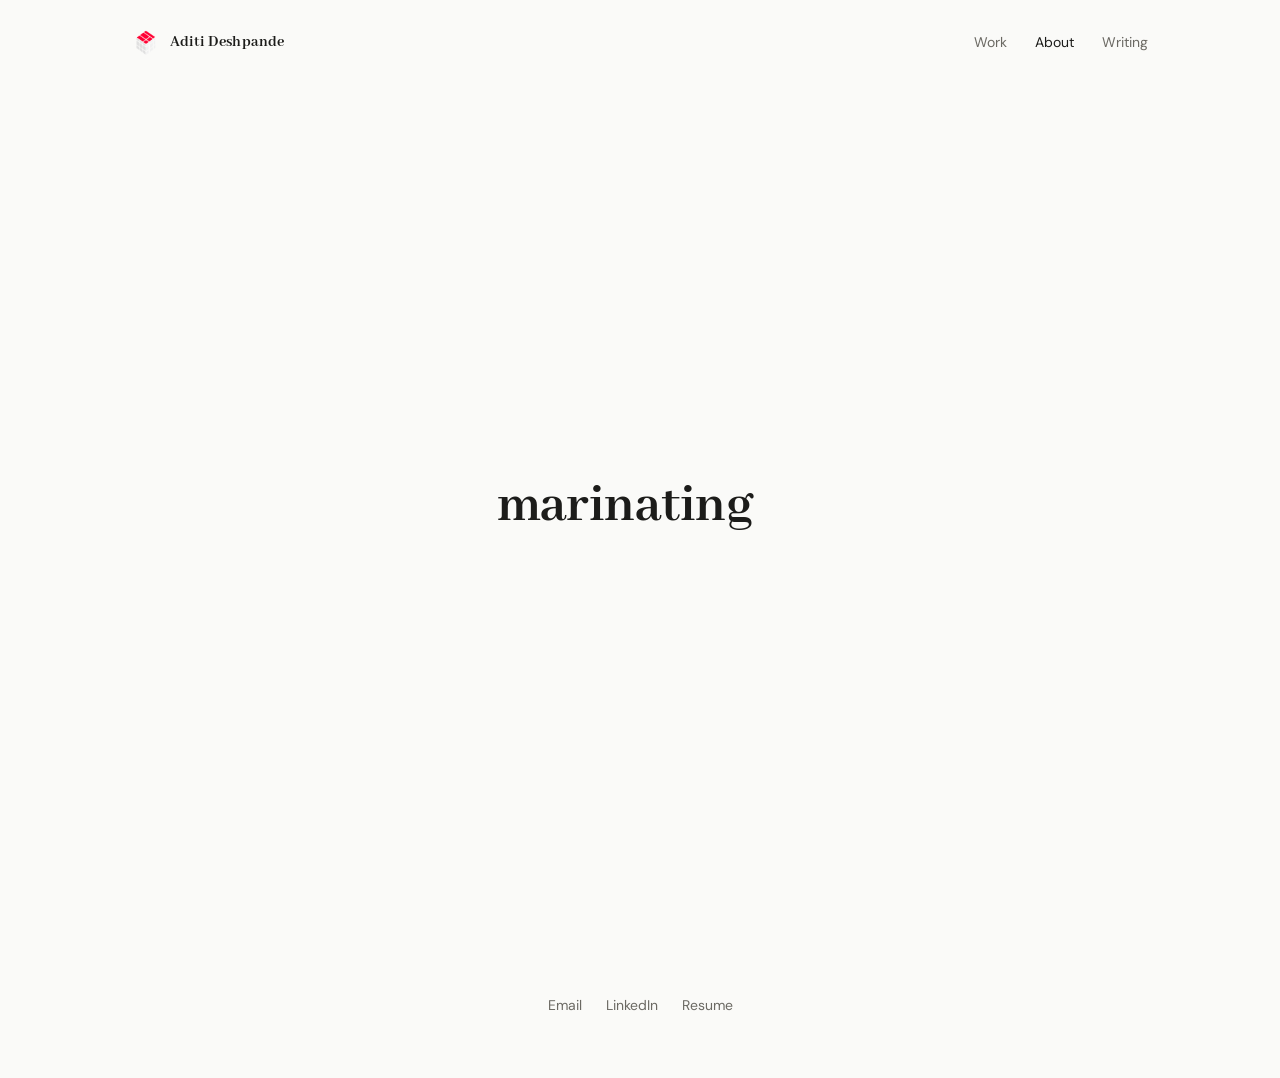
==== about.html @ 15c0b000 "Open resume in new tab across all pages Co-Authored-By: Claude Sonnet 4.6 <noreply@anthropic.com>" ====
<!DOCTYPE html>
<html lang="en">
<head>
<meta charset="UTF-8">
<meta name="viewport" content="width=device-width, initial-scale=1.0">
<title>About — Aditi Deshpande</title>
<link rel="preconnect" href="https://fonts.googleapis.com">
<link rel="preconnect" href="https://fonts.gstatic.com" crossorigin>
<link href="https://fonts.googleapis.com/css2?family=Abhaya+Libre:wght@500;700&family=DM+Sans:wght@400;500&family=DM+Mono:wght@400&display=swap" rel="stylesheet">
<link rel="stylesheet" href="assets/styles.css">
<style>
  .placeholder-screen {
    min-height: 100vh;
    display: flex;
    align-items: center;
    justify-content: center;
  }
  .placeholder-word {
    font-family: var(--display);
    font-weight: 700;
    font-size: clamp(28px, 5vw, 56px);
    color: var(--ink);
    letter-spacing: -0.01em;
  }
  .placeholder-dots span {
    display: inline-block;
    animation: blink 1.4s infinite;
    opacity: 0;
  }
  .placeholder-dots span:nth-child(2) { animation-delay: 0.2s; }
  .placeholder-dots span:nth-child(3) { animation-delay: 0.4s; }
  @keyframes blink {
    0%, 100% { opacity: 0; }
    50% { opacity: 1; }
  }
</style>
<!-- Google Analytics GA4 — replace YOUR_GA4_ID with your Measurement ID (format: G-XXXXXXXXXX) -->
<script async src="https://www.googletagmanager.com/gtag/js?id=YOUR_GA4_ID"></script>
<script>
  window.dataLayer = window.dataLayer || [];
  function gtag(){dataLayer.push(arguments);}
  gtag("js", new Date());
  gtag("config", "YOUR_GA4_ID");
</script>
</head>
<body>

<header class="site-header">
  <div class="mark">
    <img src="assets/logo-cube.png" alt="Aditi Deshpande">
    <span>Aditi Deshpande</span>
  </div>
  <nav>
    <a href="work.html">Work</a>
    <a href="about.html" aria-current="page">About</a>
    <a href="writing.html">Writing</a>
  </nav>
</header>

<main>
  <div class="placeholder-screen">
    <p class="placeholder-word">
      <span id="cycling-word">marinating</span><span class="placeholder-dots"><span>.</span><span>.</span><span>.</span></span>
    </p>
  </div>
</main>

<footer class="site-footer">
  <a href="mailto:divine.sukh@gmail.com">Email</a>
  <a href="https://www.linkedin.com/in/deshpandeaditi/">LinkedIn</a>
  <a href="assets/resume.pdf" target="_blank" rel="noopener">Resume</a>
</footer>

<script>
  const words = ['marinating', 'fermenting', 'simmering', 'brewing', 'percolating'];
  let i = 0;
  const el = document.getElementById('cycling-word');
  setInterval(() => {
    i = (i + 1) % words.length;
    el.style.opacity = '0';
    el.style.transition = 'opacity 0.3s ease';
    setTimeout(() => {
      el.textContent = words[i];
      el.style.opacity = '1';
    }, 300);
  }, 2200);
</script>

</body>
</html>
---- assets/styles.css ----
/* ============================================
   SHARED DESIGN TOKENS & BASE STYLES
   Linked from every page. Page-specific layout
   lives in a per-page <style> block.
   ============================================ */

:root {
  --paper: #FAFAF8;
  --paper-warm: #F1EEE6;
  --ink: #1C1C1A;
  --ink-soft: #6B6963;
  --line-soft: #DAD7CD;
  --accent: #C1391D;
  --accent-soft: #F3E3DD;
  --cube-face: #DEDBD2;
  --cube-edge: #B6B2A6;
  --radius: 14px;
  --display: "Abhaya Libre", serif;
  --body: "DM Sans", sans-serif;
  --mono: "DM Mono", monospace;
}

*, *::before, *::after { box-sizing: border-box; }

html { scroll-behavior: smooth; }

body {
  margin: 0;
  background: var(--paper);
  color: var(--ink);
  font-family: var(--body);
  -webkit-font-smoothing: antialiased;
}

a { color: inherit; text-decoration: none; }

a:focus-visible,
button:focus-visible {
  outline: 2px solid var(--accent);
  outline-offset: 3px;
}

/* ---------- site header ---------- */
.site-header {
  display: flex;
  align-items: center;
  justify-content: space-between;
  max-width: 1080px;
  margin: 0 auto;
  padding: 28px 32px 0;
}

.mark { display: flex; align-items: center; gap: 10px; }
.mark img { width: 28px; height: 28px; display: block; }
.mark span {
  font-family: var(--display);
  font-weight: 700;
  font-size: 16px;
  letter-spacing: 0.01em;
}

nav { display: flex; gap: 28px; font-size: 14px; color: var(--ink-soft); }
nav a { transition: color .15s ease; }
nav a:hover { color: var(--ink); }
nav a[aria-current="page"] { color: var(--ink); }

/* ---------- site footer ---------- */
.site-footer {
  max-width: 1080px;
  margin: 0 auto;
  padding: 40px 32px 64px;
  display: flex;
  justify-content: center;
  gap: 24px;
  font-size: 14px;
  color: var(--ink-soft);
}
.site-footer a:hover { color: var(--accent); }

/* ---------- reduced motion ---------- */
@media (prefers-reduced-motion: reduce) {
  *, *::before, *::after {
    animation-duration: 0.01ms !important;
    animation-iteration-count: 1 !important;
    transition-duration: 0.01ms !important;
  }
}
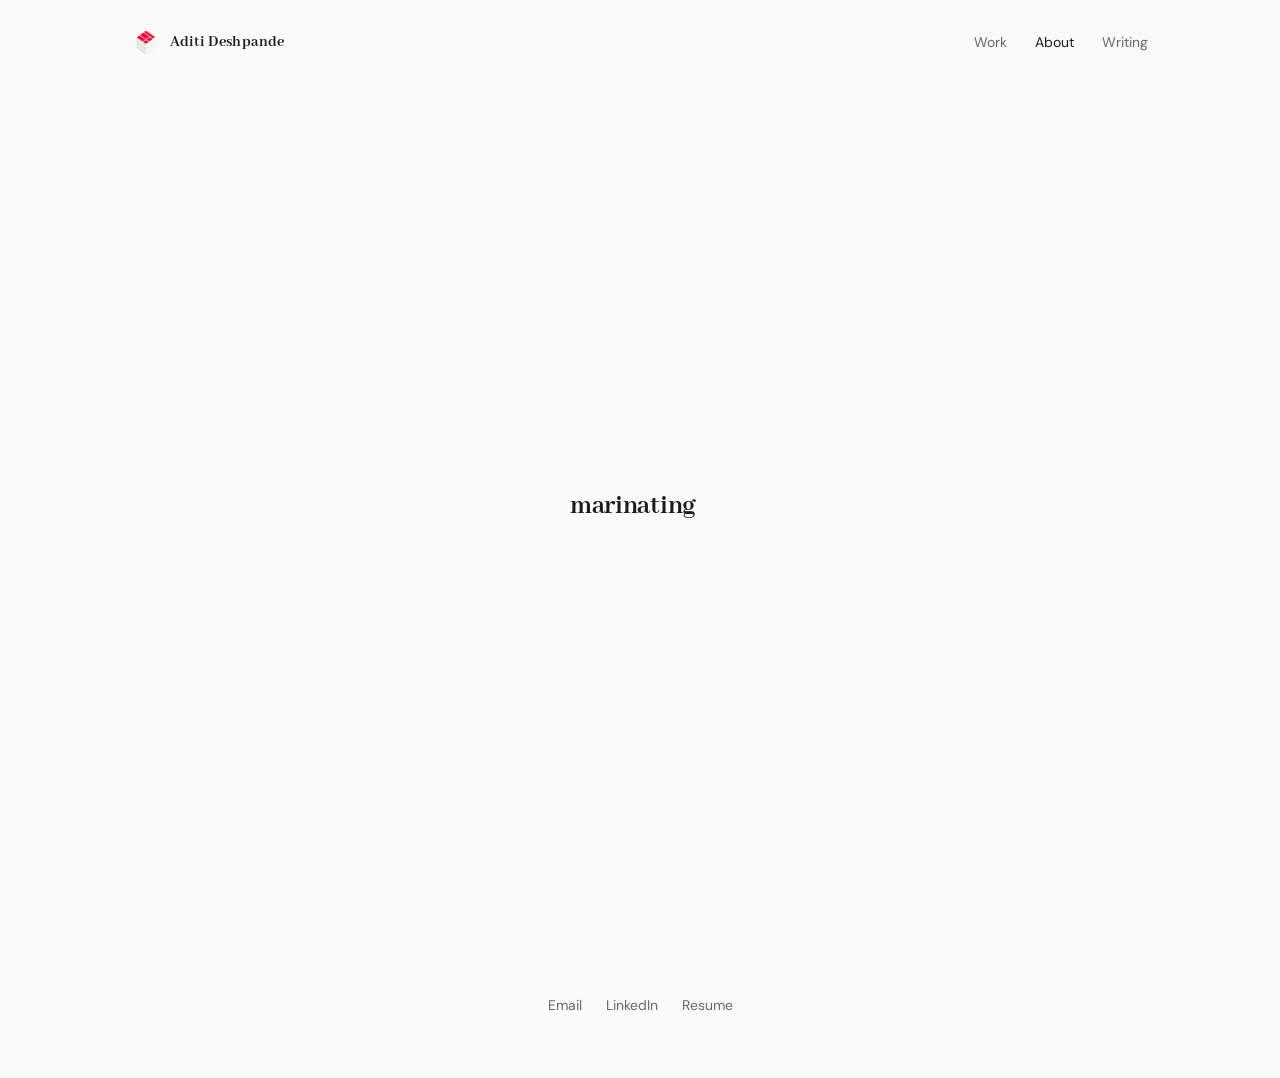
==== commit a72c170b: "Halve placeholder word font size on blank pages Co-Authored-By: Claude Sonnet 4.6 <noreply@anthropic" ====
--- a/about.html
+++ b/about.html
@@ -18,7 +18,7 @@
   .placeholder-word {
     font-family: var(--display);
     font-weight: 700;
-    font-size: clamp(28px, 5vw, 56px);
+    font-size: clamp(14px, 2.5vw, 28px);
     color: var(--ink);
     letter-spacing: -0.01em;
   }
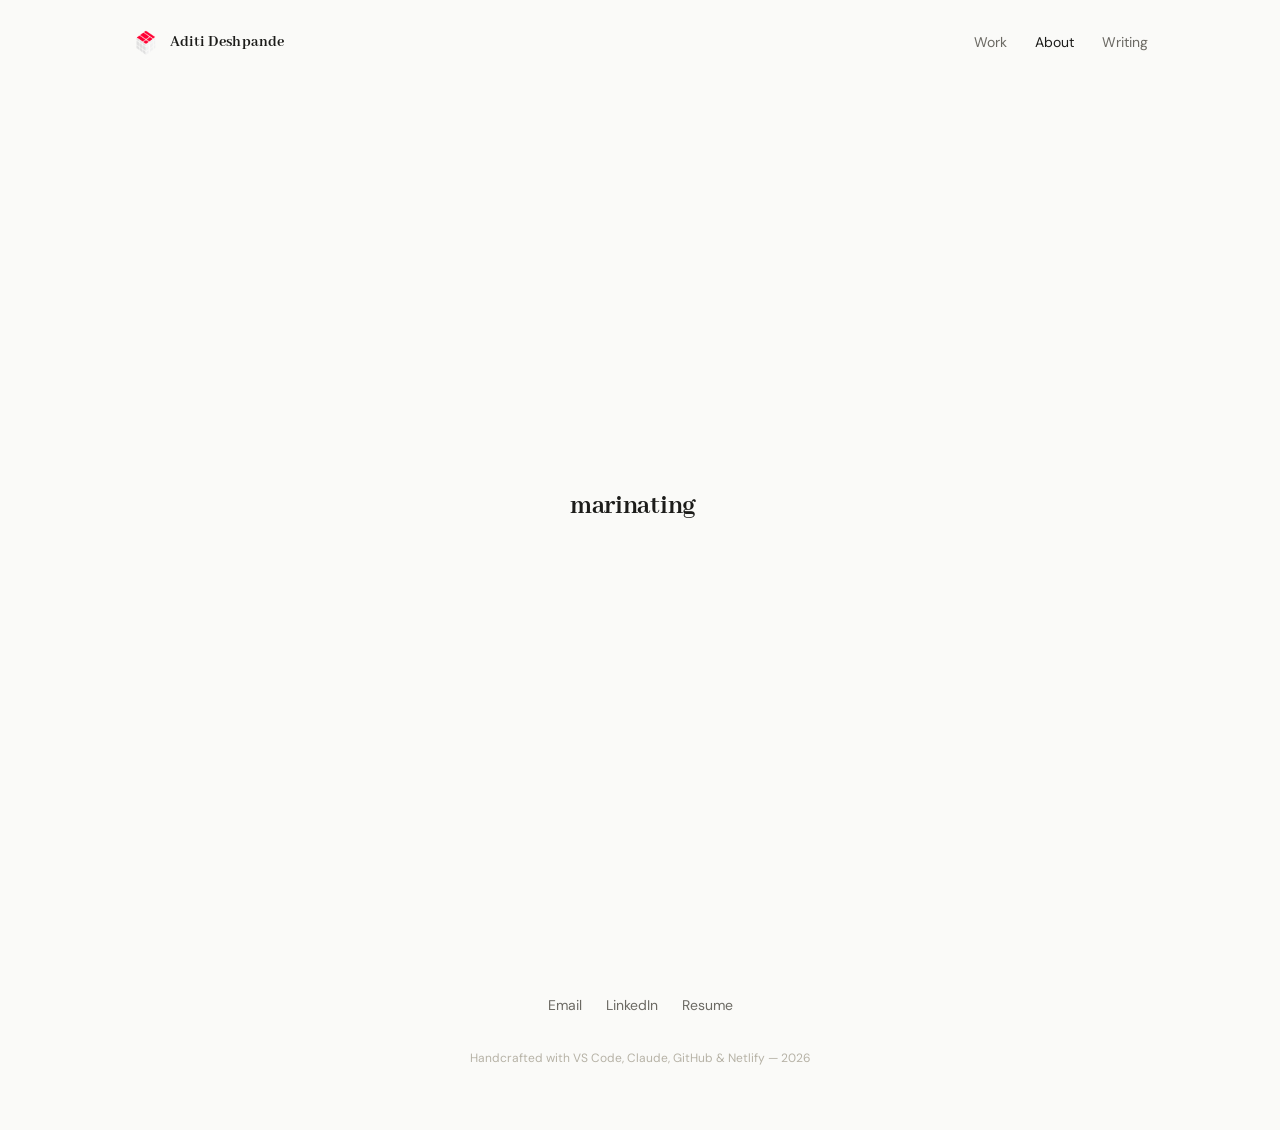
==== commit 0e2dfa6c: "Add handcrafted credit line to footer on all pages Co-Authored-By: Claude Sonnet 4.6 <noreply@anthro" ====
--- a/about.html
+++ b/about.html
@@ -46,10 +46,10 @@
 <body>
 
 <header class="site-header">
-  <div class="mark">
+  <a href="index.html" class="mark">
     <img src="assets/logo-cube.png" alt="Aditi Deshpande">
     <span>Aditi Deshpande</span>
-  </div>
+  </a>
   <nav>
     <a href="work.html">Work</a>
     <a href="about.html" aria-current="page">About</a>
@@ -69,6 +69,7 @@
   <a href="mailto:divine.sukh@gmail.com">Email</a>
   <a href="https://www.linkedin.com/in/deshpandeaditi/">LinkedIn</a>
   <a href="assets/resume.pdf" target="_blank" rel="noopener">Resume</a>
+  <span class="site-footer-credit">Handcrafted with VS Code, Claude, GitHub &amp; Netlify — 2026</span>
 </footer>
 
 <script>
--- a/assets/styles.css
+++ b/assets/styles.css
@@ -50,7 +50,7 @@
   padding: 28px 32px 0;
 }
 
-.mark { display: flex; align-items: center; gap: 10px; }
+.mark { display: flex; align-items: center; gap: 10px; text-decoration: none; color: inherit; }
 .mark img { width: 28px; height: 28px; display: block; }
 .mark span {
   font-family: var(--display);
@@ -70,12 +70,20 @@
   margin: 0 auto;
   padding: 40px 32px 64px;
   display: flex;
+  flex-wrap: wrap;
   justify-content: center;
   gap: 24px;
   font-size: 14px;
   color: var(--ink-soft);
 }
 .site-footer a:hover { color: var(--accent); }
+.site-footer-credit {
+  width: 100%;
+  text-align: center;
+  font-size: 12px;
+  color: var(--cube-edge);
+  margin-top: 12px;
+}
 
 /* ---------- reduced motion ---------- */
 @media (prefers-reduced-motion: reduce) {
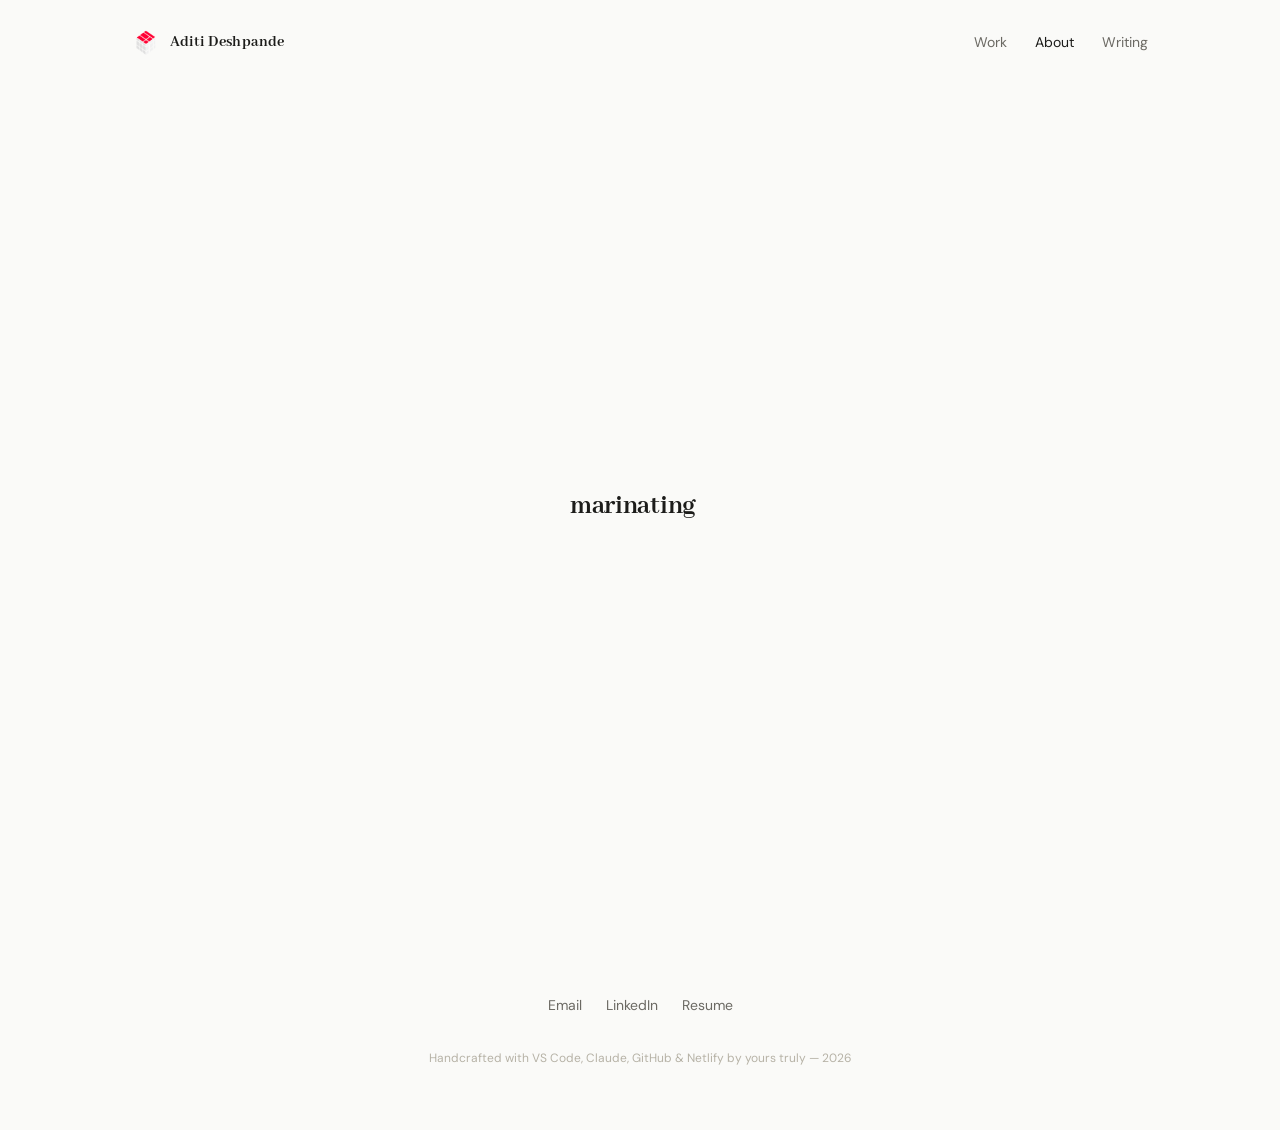
==== commit a1ffc39b: "Add 'by yours truly' to footer credit line Co-Authored-By: Claude Sonnet 4.6 <noreply@anthropic.com>" ====
--- a/about.html
+++ b/about.html
@@ -69,7 +69,7 @@
   <a href="mailto:divine.sukh@gmail.com">Email</a>
   <a href="https://www.linkedin.com/in/deshpandeaditi/">LinkedIn</a>
   <a href="assets/resume.pdf" target="_blank" rel="noopener">Resume</a>
-  <span class="site-footer-credit">Handcrafted with VS Code, Claude, GitHub &amp; Netlify — 2026</span>
+  <span class="site-footer-credit">Handcrafted with VS Code, Claude, GitHub &amp; Netlify by yours truly — 2026</span>
 </footer>
 
 <script>
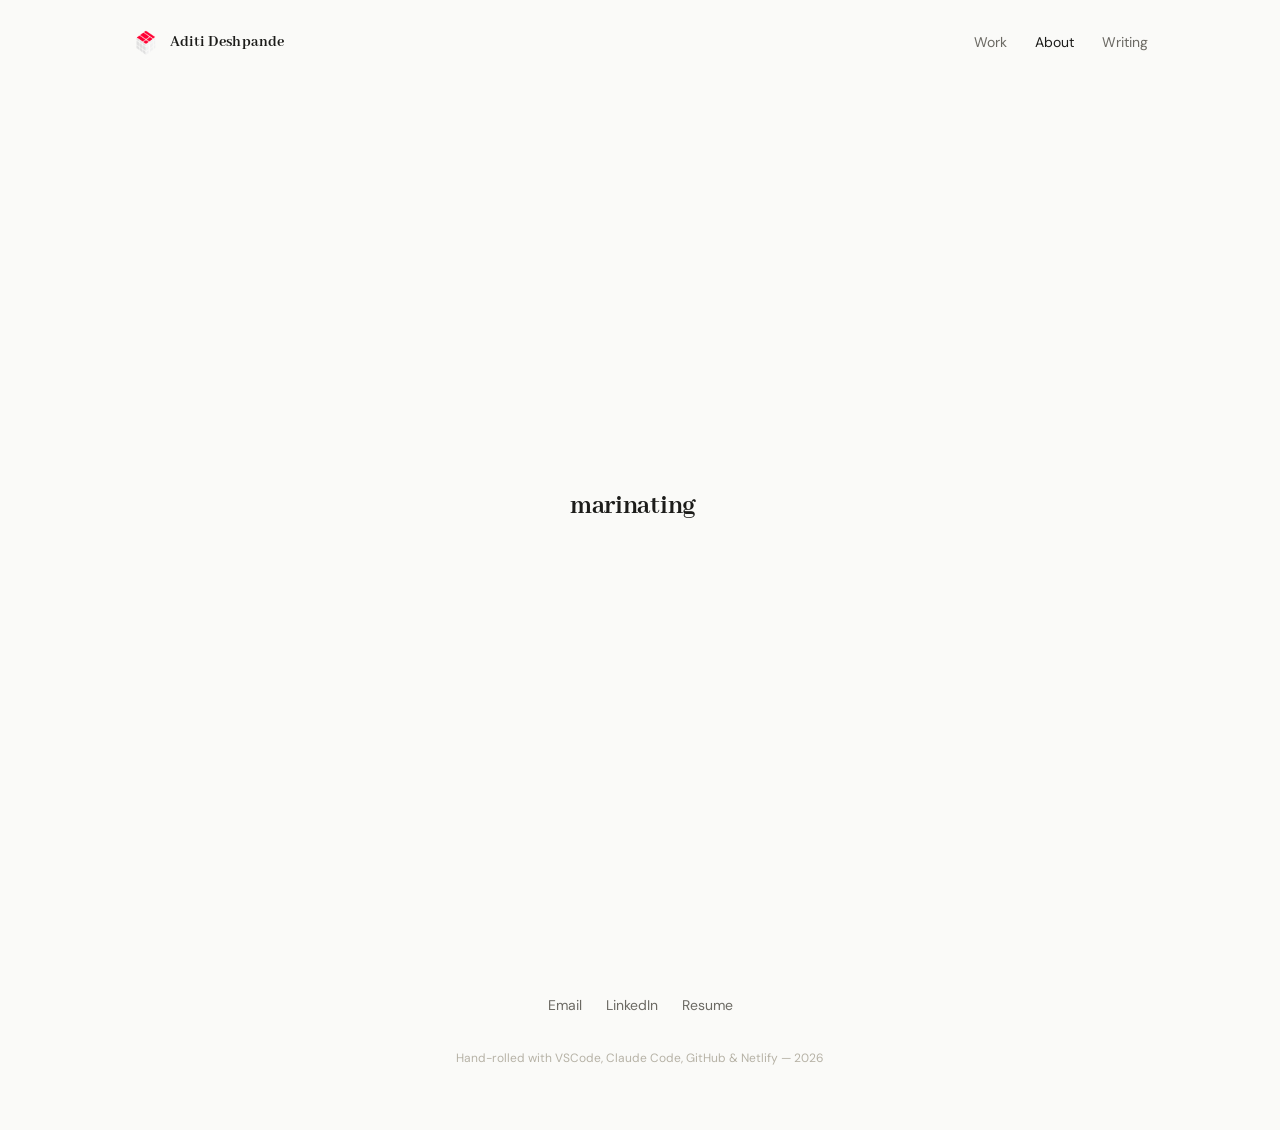
==== commit 1d81d5a8: "Update footer credit to 'Hand-rolled with VSCode, Claude Code, GitHub & Netlify' Co-Authored-By: Cla" ====
--- a/about.html
+++ b/about.html
@@ -69,7 +69,7 @@
   <a href="mailto:divine.sukh@gmail.com">Email</a>
   <a href="https://www.linkedin.com/in/deshpandeaditi/">LinkedIn</a>
   <a href="assets/resume.pdf" target="_blank" rel="noopener">Resume</a>
-  <span class="site-footer-credit">Handcrafted with VS Code, Claude, GitHub &amp; Netlify by yours truly — 2026</span>
+  <span class="site-footer-credit">Hand-rolled with VSCode, Claude Code, GitHub &amp; Netlify — 2026</span>
 </footer>
 
 <script>
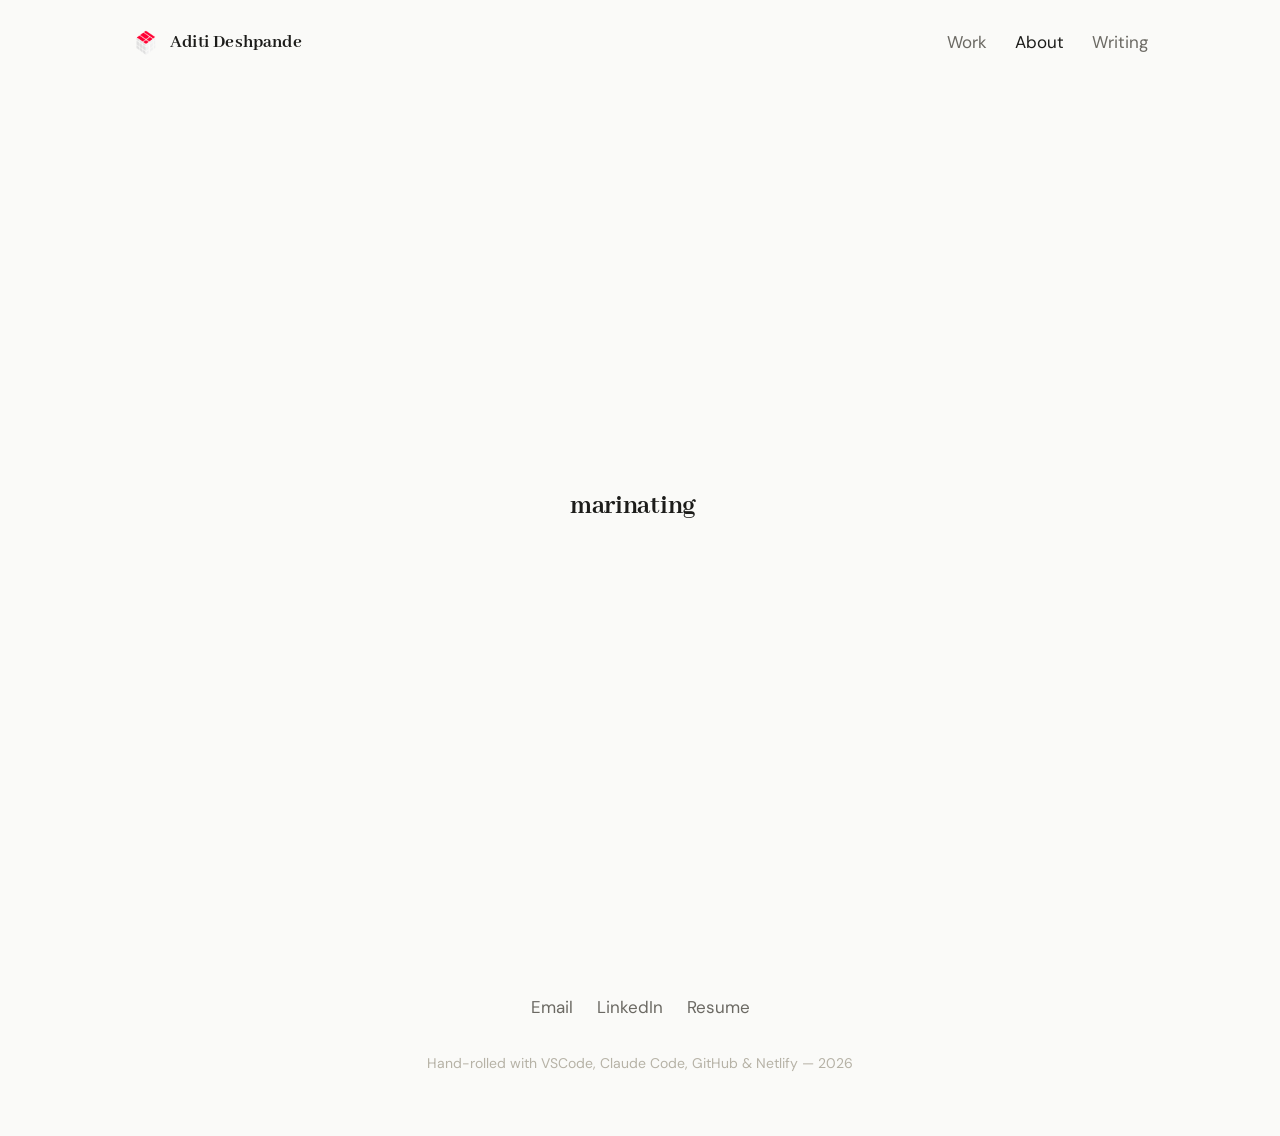
==== commit 37a5fb4a: "Use transparent logo PNG as favicon Co-Authored-By: Claude Sonnet 4.6 <noreply@anthropic.com>" ====
--- a/about.html
+++ b/about.html
@@ -7,6 +7,7 @@
 <link rel="preconnect" href="https://fonts.googleapis.com">
 <link rel="preconnect" href="https://fonts.gstatic.com" crossorigin>
 <link href="https://fonts.googleapis.com/css2?family=Abhaya+Libre:wght@500;700&family=DM+Sans:wght@400;500&family=DM+Mono:wght@400&display=swap" rel="stylesheet">
+<link rel="icon" type="image/png" href="assets/logo-cube-transparent.png">
 <link rel="stylesheet" href="assets/styles.css">
 <style>
   .placeholder-screen {
--- a/assets/styles.css
+++ b/assets/styles.css
@@ -22,7 +22,7 @@
 
 *, *::before, *::after { box-sizing: border-box; }
 
-html { scroll-behavior: smooth; }
+html { scroll-behavior: smooth; font-size: 120%; }
 
 body {
   margin: 0;
@@ -55,11 +55,11 @@
 .mark span {
   font-family: var(--display);
   font-weight: 700;
-  font-size: 16px;
+  font-size: 19px;
   letter-spacing: 0.01em;
 }
 
-nav { display: flex; gap: 28px; font-size: 14px; color: var(--ink-soft); }
+nav { display: flex; gap: 28px; font-size: 17px; color: var(--ink-soft); }
 nav a { transition: color .15s ease; }
 nav a:hover { color: var(--ink); }
 nav a[aria-current="page"] { color: var(--ink); }
@@ -73,14 +73,14 @@
   flex-wrap: wrap;
   justify-content: center;
   gap: 24px;
-  font-size: 14px;
+  font-size: 17px;
   color: var(--ink-soft);
 }
 .site-footer a:hover { color: var(--accent); }
 .site-footer-credit {
   width: 100%;
   text-align: center;
-  font-size: 12px;
+  font-size: 14px;
   color: var(--cube-edge);
   margin-top: 12px;
 }
